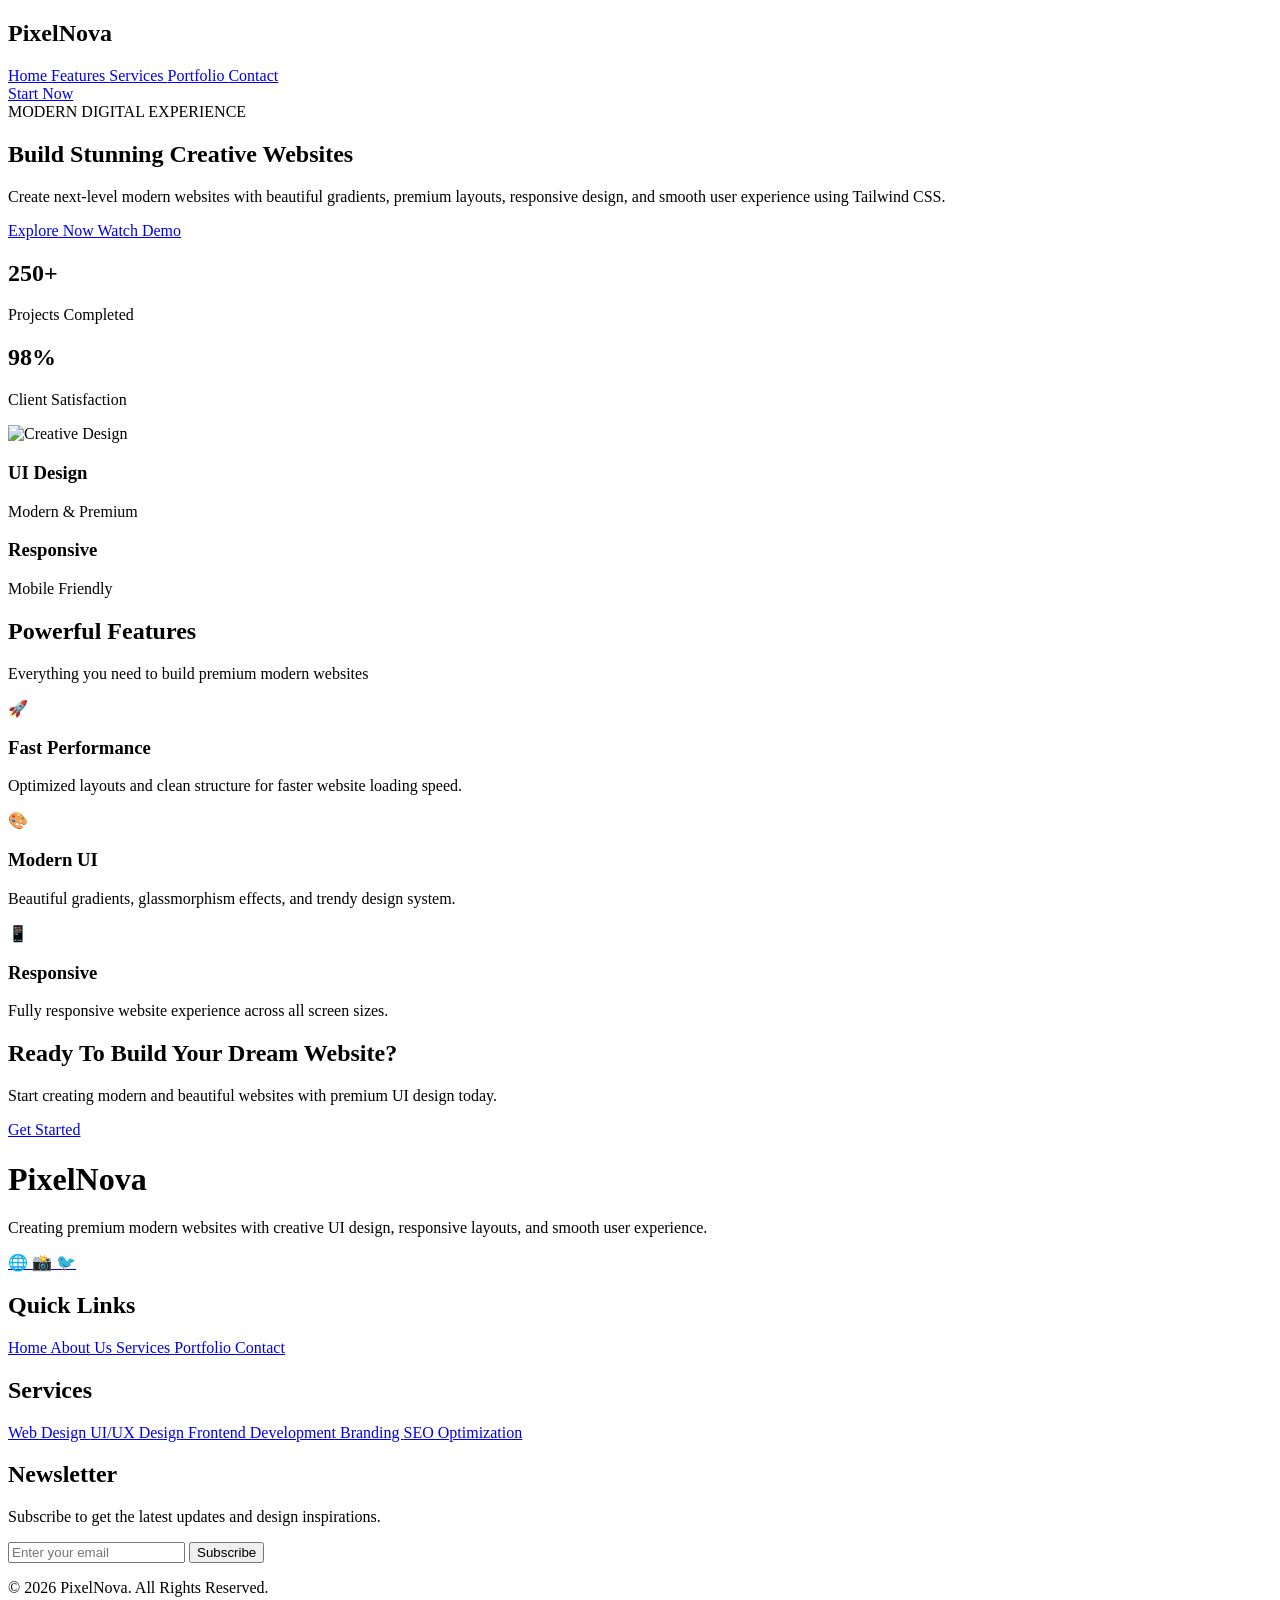
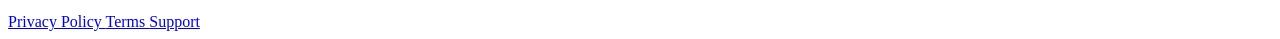
==== index.html @ ee330edb "added a support file" ====
<!doctype html>
<html lang="en">
  <head>
    <meta charset="UTF-8" />
    <meta name="viewport" content="width=device-width, initial-scale=1.0" />
    <title>Creative Homepage</title>

    <!-- Tailwind CSS -->
    <script src="https://cdn.tailwindcss.com"></script>
  </head>
  <body class="bg-[#0B1020] text-white overflow-x-hidden">
    <!-- Background Blur Effects -->

    <div
      class="w-72 h-72 bg-pink-500/30 blur-3xl rounded-full absolute top-0 left-0"
    ></div>

    <div
      class="w-72 h-72 bg-violet-500/30 blur-3xl rounded-full absolute bottom-0 right-0"
    ></div>

    <!-- Navbar -->

    <nav
      class="w-full fixed top-0 z-50 backdrop-blur-xl bg-white/5 border-b border-white/10"
    >
      <div
        class="max-w-7xl mx-auto px-6 py-5 flex items-center justify-between"
      >
        <!-- Logo -->

        <h1
          class="text-3xl font-black bg-gradient-to-r from-pink-400 to-violet-400 bg-clip-text text-transparent"
        >
          PixelNova
        </h1>

        <!-- Menu -->

        <div class="hidden md:flex items-center gap-10 text-[17px]">
          <a href="index.html" class="hover:text-pink-400 duration-300">
            Home
          </a>

          <a href="features.html" class="hover:text-pink-400 duration-300">
            Features
          </a>

          <a href="services.html" class="hover:text-pink-400 duration-300">
            Services
          </a>

          <a href="portfolio.html" class="hover:text-pink-400 duration-300">
            Portfolio
          </a>

          <a href="contact-us.html" class="hover:text-pink-400 duration-300">
            Contact
          </a>
        </div>

        <!-- Button -->

        <a
          href="#"
          class="hidden md:block bg-gradient-to-r from-pink-500 to-violet-500 px-6 py-3 rounded-full font-semibold hover:scale-105 duration-300 shadow-lg shadow-pink-500/30"
        >
          Start Now
        </a>
      </div>
    </nav>

    <!-- Hero Section -->

    <section class="min-h-screen flex items-center relative">
      <div
        class="max-w-7xl mx-auto px-6 grid lg:grid-cols-2 gap-16 items-center pt-28"
      >
        <!-- Left Content -->

        <div>
          <span
            class="bg-white/10 border border-white/10 px-5 py-2 rounded-full text-sm tracking-wider text-pink-300"
          >
            MODERN DIGITAL EXPERIENCE
          </span>

          <h1 class="text-5xl md:text-7xl font-black leading-tight mt-8">
            Build Stunning
            <span
              class="bg-gradient-to-r from-pink-400 to-violet-400 bg-clip-text text-transparent"
            >
              Creative
            </span>

            Websites
          </h1>

          <p class="text-gray-300 text-lg leading-9 mt-8 max-w-xl">
            Create next-level modern websites with beautiful gradients, premium
            layouts, responsive design, and smooth user experience using
            Tailwind CSS.
          </p>

          <!-- Buttons -->

          <div class="flex flex-wrap gap-5 mt-10">
            <a
              href="#"
              class="bg-gradient-to-r from-pink-500 to-violet-500 px-8 py-4 rounded-full font-bold hover:scale-105 duration-300 shadow-xl shadow-pink-500/30"
            >
              Explore Now
            </a>

            <a
              href="#"
              class="border border-white/20 bg-white/5 hover:bg-white/10 px-8 py-4 rounded-full font-semibold duration-300"
            >
              Watch Demo
            </a>
          </div>

          <!-- Stats -->

          <div class="flex gap-10 mt-14 flex-wrap">
            <div>
              <h2 class="text-4xl font-black text-pink-400">250+</h2>

              <p class="text-gray-400 mt-2">Projects Completed</p>
            </div>

            <div>
              <h2 class="text-4xl font-black text-violet-400">98%</h2>

              <p class="text-gray-400 mt-2">Client Satisfaction</p>
            </div>
          </div>
        </div>

        <!-- Right Side -->

        <div class="relative flex justify-center">
          <!-- Main Card -->

          <div
            class="bg-white/10 border border-white/10 backdrop-blur-xl rounded-[40px] p-6 shadow-2xl shadow-pink-500/20"
          >
            <img
              src="https://images.unsplash.com/photo-1516321318423-f06f85e504b3"
              alt="Creative Design"
              class="w-full max-w-lg rounded-3xl object-cover"
            />

            <!-- Floating Cards -->

            <div
              class="absolute -top-6 -left-6 bg-[#161B33] border border-white/10 p-5 rounded-2xl shadow-lg"
            >
              <h3 class="font-bold text-pink-400 text-xl">UI Design</h3>

              <p class="text-gray-400 text-sm mt-2">Modern & Premium</p>
            </div>

            <div
              class="absolute -bottom-6 -right-6 bg-[#161B33] border border-white/10 p-5 rounded-2xl shadow-lg"
            >
              <h3 class="font-bold text-violet-400 text-xl">Responsive</h3>

              <p class="text-gray-400 text-sm mt-2">Mobile Friendly</p>
            </div>
          </div>
        </div>
      </div>
    </section>

    <!-- Features Section -->

    <section class="py-24 relative">
      <div class="max-w-7xl mx-auto px-6">
        <div class="text-center mb-20">
          <h2 class="text-5xl font-black">
            Powerful
            <span
              class="bg-gradient-to-r from-pink-400 to-violet-400 bg-clip-text text-transparent"
            >
              Features
            </span>
          </h2>

          <p class="text-gray-400 mt-6 text-lg">
            Everything you need to build premium modern websites
          </p>
        </div>

        <!-- Cards -->

        <div class="grid md:grid-cols-2 lg:grid-cols-3 gap-8">
          <!-- Card -->

          <div
            class="bg-white/5 border border-white/10 p-8 rounded-3xl hover:-translate-y-3 duration-300 hover:border-pink-400/50"
          >
            <div
              class="w-16 h-16 rounded-2xl bg-gradient-to-r from-pink-500 to-violet-500 flex items-center justify-center text-3xl"
            >
              🚀
            </div>

            <h3 class="text-2xl font-bold mt-6">Fast Performance</h3>

            <p class="text-gray-400 leading-8 mt-4">
              Optimized layouts and clean structure for faster website loading
              speed.
            </p>
          </div>

          <!-- Card -->

          <div
            class="bg-white/5 border border-white/10 p-8 rounded-3xl hover:-translate-y-3 duration-300 hover:border-violet-400/50"
          >
            <div
              class="w-16 h-16 rounded-2xl bg-gradient-to-r from-violet-500 to-pink-500 flex items-center justify-center text-3xl"
            >
              🎨
            </div>

            <h3 class="text-2xl font-bold mt-6">Modern UI</h3>

            <p class="text-gray-400 leading-8 mt-4">
              Beautiful gradients, glassmorphism effects, and trendy design
              system.
            </p>
          </div>

          <!-- Card -->

          <div
            class="bg-white/5 border border-white/10 p-8 rounded-3xl hover:-translate-y-3 duration-300 hover:border-pink-400/50"
          >
            <div
              class="w-16 h-16 rounded-2xl bg-gradient-to-r from-pink-500 to-orange-400 flex items-center justify-center text-3xl"
            >
              📱
            </div>

            <h3 class="text-2xl font-bold mt-6">Responsive</h3>

            <p class="text-gray-400 leading-8 mt-4">
              Fully responsive website experience across all screen sizes.
            </p>
          </div>
        </div>
      </div>
    </section>

    <!-- CTA Section -->

    <section class="py-24">
      <div class="max-w-5xl mx-auto px-6">
        <div
          class="bg-gradient-to-r from-pink-500 to-violet-600 rounded-[40px] p-14 text-center shadow-2xl"
        >
          <h2 class="text-4xl md:text-5xl font-black leading-tight">
            Ready To Build Your Dream Website?
          </h2>

          <p class="text-white/80 text-lg mt-6 leading-8">
            Start creating modern and beautiful websites with premium UI design
            today.
          </p>

          <a
            href="#"
            class="inline-block mt-10 bg-white text-black px-8 py-4 rounded-full font-bold hover:scale-105 duration-300"
          >
            Get Started
          </a>
        </div>
      </div>
    </section>

    <!-- Footer -->

    <footer
      class="border-t border-white/10 bg-[#0B1020] pt-20 pb-10 relative overflow-hidden"
    >
      <!-- Blur Effects -->

      <div
        class="w-72 h-72 bg-pink-500/20 blur-3xl rounded-full absolute top-0 left-0"
      ></div>

      <div
        class="w-72 h-72 bg-violet-500/20 blur-3xl rounded-full absolute bottom-0 right-0"
      ></div>

      <div class="max-w-7xl mx-auto px-6 relative z-10">
        <!-- Top Footer -->

        <div
          class="grid md:grid-cols-2 lg:grid-cols-4 gap-14 pb-16 border-b border-white/10"
        >
          <!-- About -->

          <div>
            <h1
              class="text-3xl font-black bg-gradient-to-r from-pink-400 to-violet-400 bg-clip-text text-transparent"
            >
              PixelNova
            </h1>

            <p class="text-gray-400 leading-8 mt-6">
              Creating premium modern websites with creative UI design,
              responsive layouts, and smooth user experience.
            </p>

            <!-- Social Icons -->

            <div class="flex gap-4 mt-8">
              <a
                href="#"
                class="w-12 h-12 rounded-full bg-white/5 border border-white/10 flex items-center justify-center hover:bg-pink-500 duration-300 text-xl"
              >
                🌐
              </a>

              <a
                href="#"
                class="w-12 h-12 rounded-full bg-white/5 border border-white/10 flex items-center justify-center hover:bg-violet-500 duration-300 text-xl"
              >
                📸
              </a>

              <a
                href="#"
                class="w-12 h-12 rounded-full bg-white/5 border border-white/10 flex items-center justify-center hover:bg-pink-500 duration-300 text-xl"
              >
                🐦
              </a>
            </div>
          </div>

          <!-- Quick Links -->

          <div>
            <h2 class="text-2xl font-bold mb-8">Quick Links</h2>

            <div class="flex flex-col gap-5 text-gray-400">
              <a href="#" class="hover:text-pink-400 duration-300"> Home </a>

              <a href="#" class="hover:text-pink-400 duration-300">
                About Us
              </a>

              <a href="#" class="hover:text-pink-400 duration-300">
                Services
              </a>

              <a href="#" class="hover:text-pink-400 duration-300">
                Portfolio
              </a>

              <a href="#" class="hover:text-pink-400 duration-300"> Contact </a>
            </div>
          </div>

          <!-- Services -->

          <div>
            <h2 class="text-2xl font-bold mb-8">Services</h2>

            <div class="flex flex-col gap-5 text-gray-400">
              <a href="#" class="hover:text-violet-400 duration-300">
                Web Design
              </a>

              <a href="#" class="hover:text-violet-400 duration-300">
                UI/UX Design
              </a>

              <a href="#" class="hover:text-violet-400 duration-300">
                Frontend Development
              </a>

              <a href="#" class="hover:text-violet-400 duration-300">
                Branding
              </a>

              <a href="#" class="hover:text-violet-400 duration-300">
                SEO Optimization
              </a>
            </div>
          </div>

          <!-- Newsletter -->

          <div>
            <h2 class="text-2xl font-bold mb-8">Newsletter</h2>

            <p class="text-gray-400 leading-7 mb-6">
              Subscribe to get the latest updates and design inspirations.
            </p>

            <div class="flex flex-col gap-4">
              <input
                type="email"
                placeholder="Enter your email"
                class="bg-white/5 border border-white/10 rounded-full px-5 py-4 outline-none focus:border-pink-400 placeholder:text-gray-500"
              />

              <button
                class="bg-gradient-to-r from-pink-500 to-violet-500 py-4 rounded-full font-bold hover:scale-105 duration-300 shadow-lg shadow-pink-500/20"
              >
                Subscribe
              </button>
            </div>
          </div>
        </div>

        <!-- Bottom Footer -->

        <div
          class="pt-8 flex flex-col md:flex-row items-center justify-between gap-5"
        >
          <p class="text-gray-500 text-center">
            © 2026 PixelNova. All Rights Reserved.
          </p>

          <div class="flex gap-8 text-gray-500">
            <a
              href="privacy-policy.html"
              class="hover:text-pink-400 duration-300"
            >
              Privacy Policy
            </a>

            <a href="terms.html" class="hover:text-pink-400 duration-300">
              Terms
            </a>

            <a href="#" class="hover:text-pink-400 duration-300"> Support </a>
          </div>
        </div>
      </div>
    </footer>
  </body>
</html>
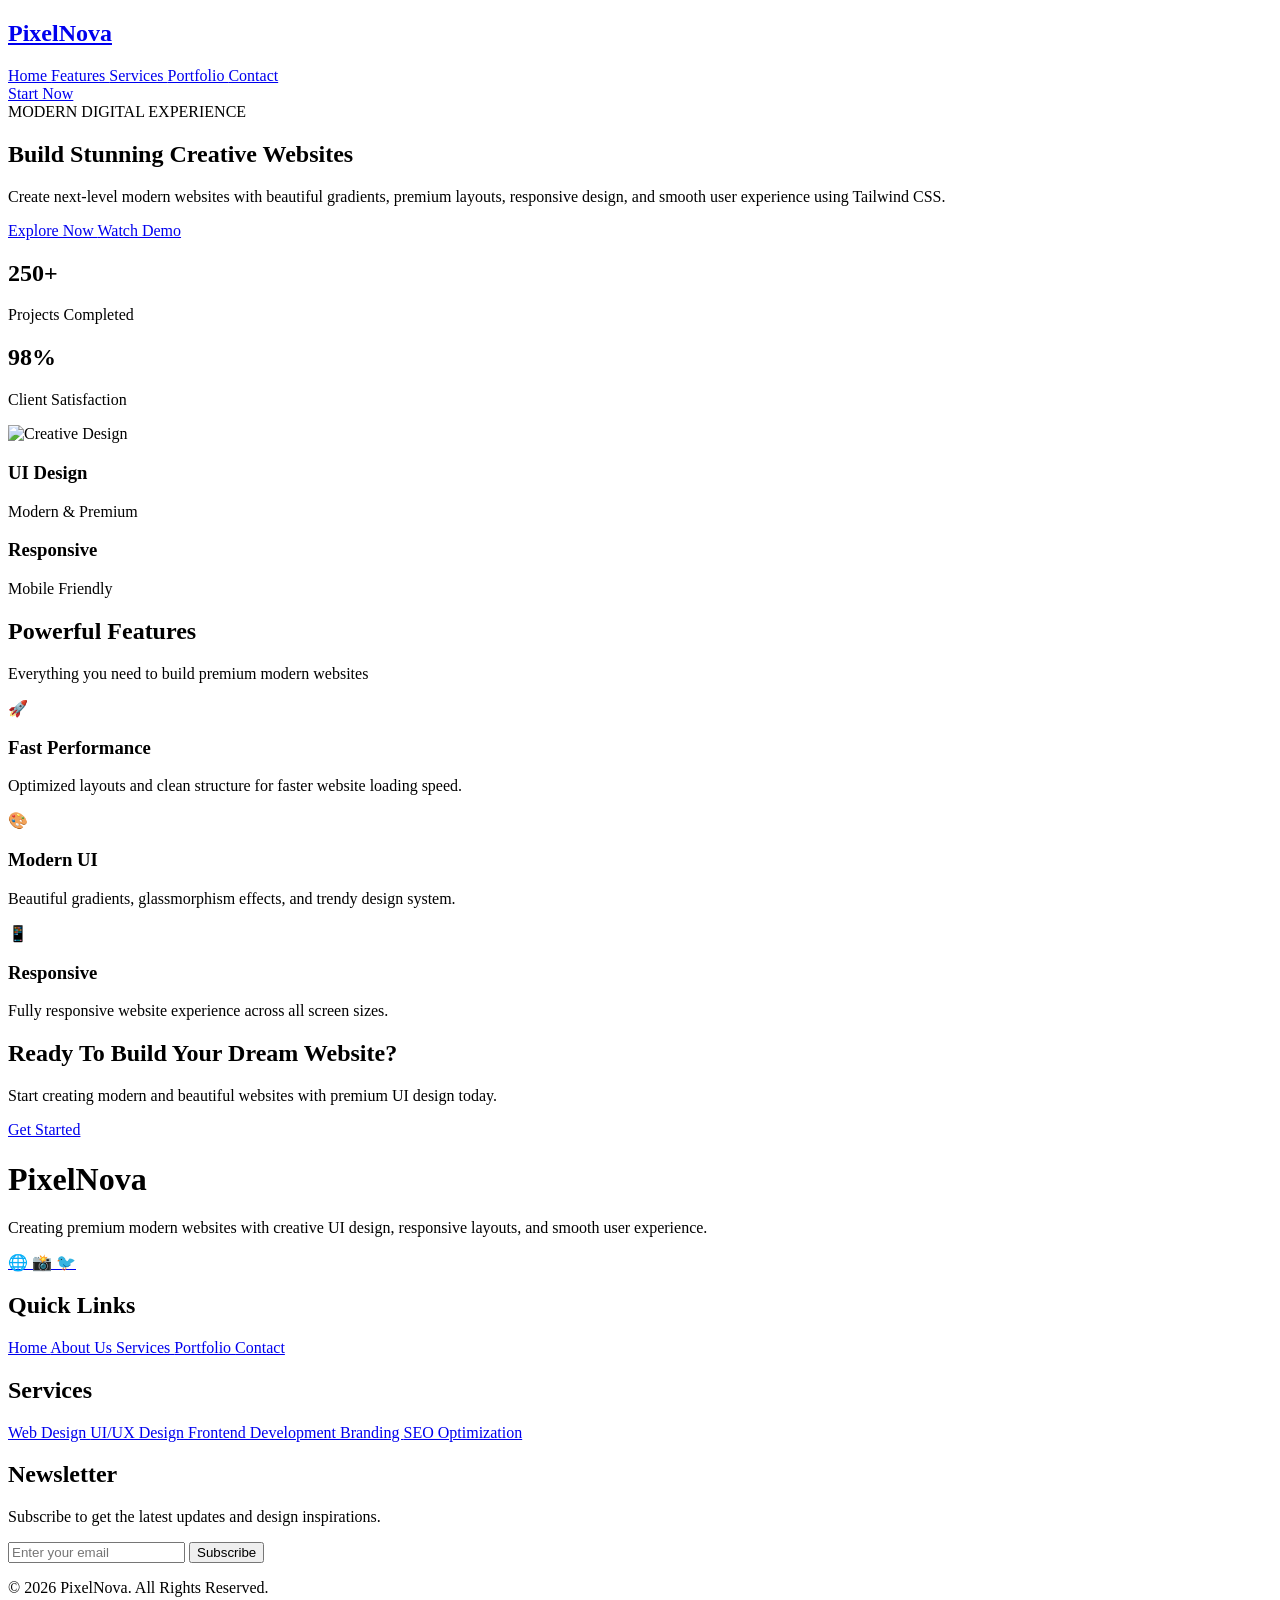
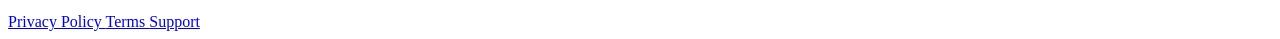
==== commit 1a7c1422: "create ui ux design" ====
--- a/index.html
+++ b/index.html
@@ -32,7 +32,7 @@
         <h1
           class="text-3xl font-black bg-gradient-to-r from-pink-400 to-violet-400 bg-clip-text text-transparent"
         >
-          PixelNova
+          <a href="index.html">PixelNova</a>
         </h1>
 
         <!-- Menu -->
@@ -349,7 +349,7 @@
             <div class="flex flex-col gap-5 text-gray-400">
               <a href="#" class="hover:text-pink-400 duration-300"> Home </a>
 
-              <a href="#" class="hover:text-pink-400 duration-300">
+              <a href="about-us.html" class="hover:text-pink-400 duration-300">
                 About Us
               </a>
 
@@ -371,7 +371,10 @@
             <h2 class="text-2xl font-bold mb-8">Services</h2>
 
             <div class="flex flex-col gap-5 text-gray-400">
-              <a href="#" class="hover:text-violet-400 duration-300">
+              <a
+                href="web-services.html"
+                class="hover:text-violet-400 duration-300"
+              >
                 Web Design
               </a>
 
@@ -439,7 +442,9 @@
               Terms
             </a>
 
-            <a href="#" class="hover:text-pink-400 duration-300"> Support </a>
+            <a href="support.html" class="hover:text-pink-400 duration-300">
+              Support
+            </a>
           </div>
         </div>
       </div>
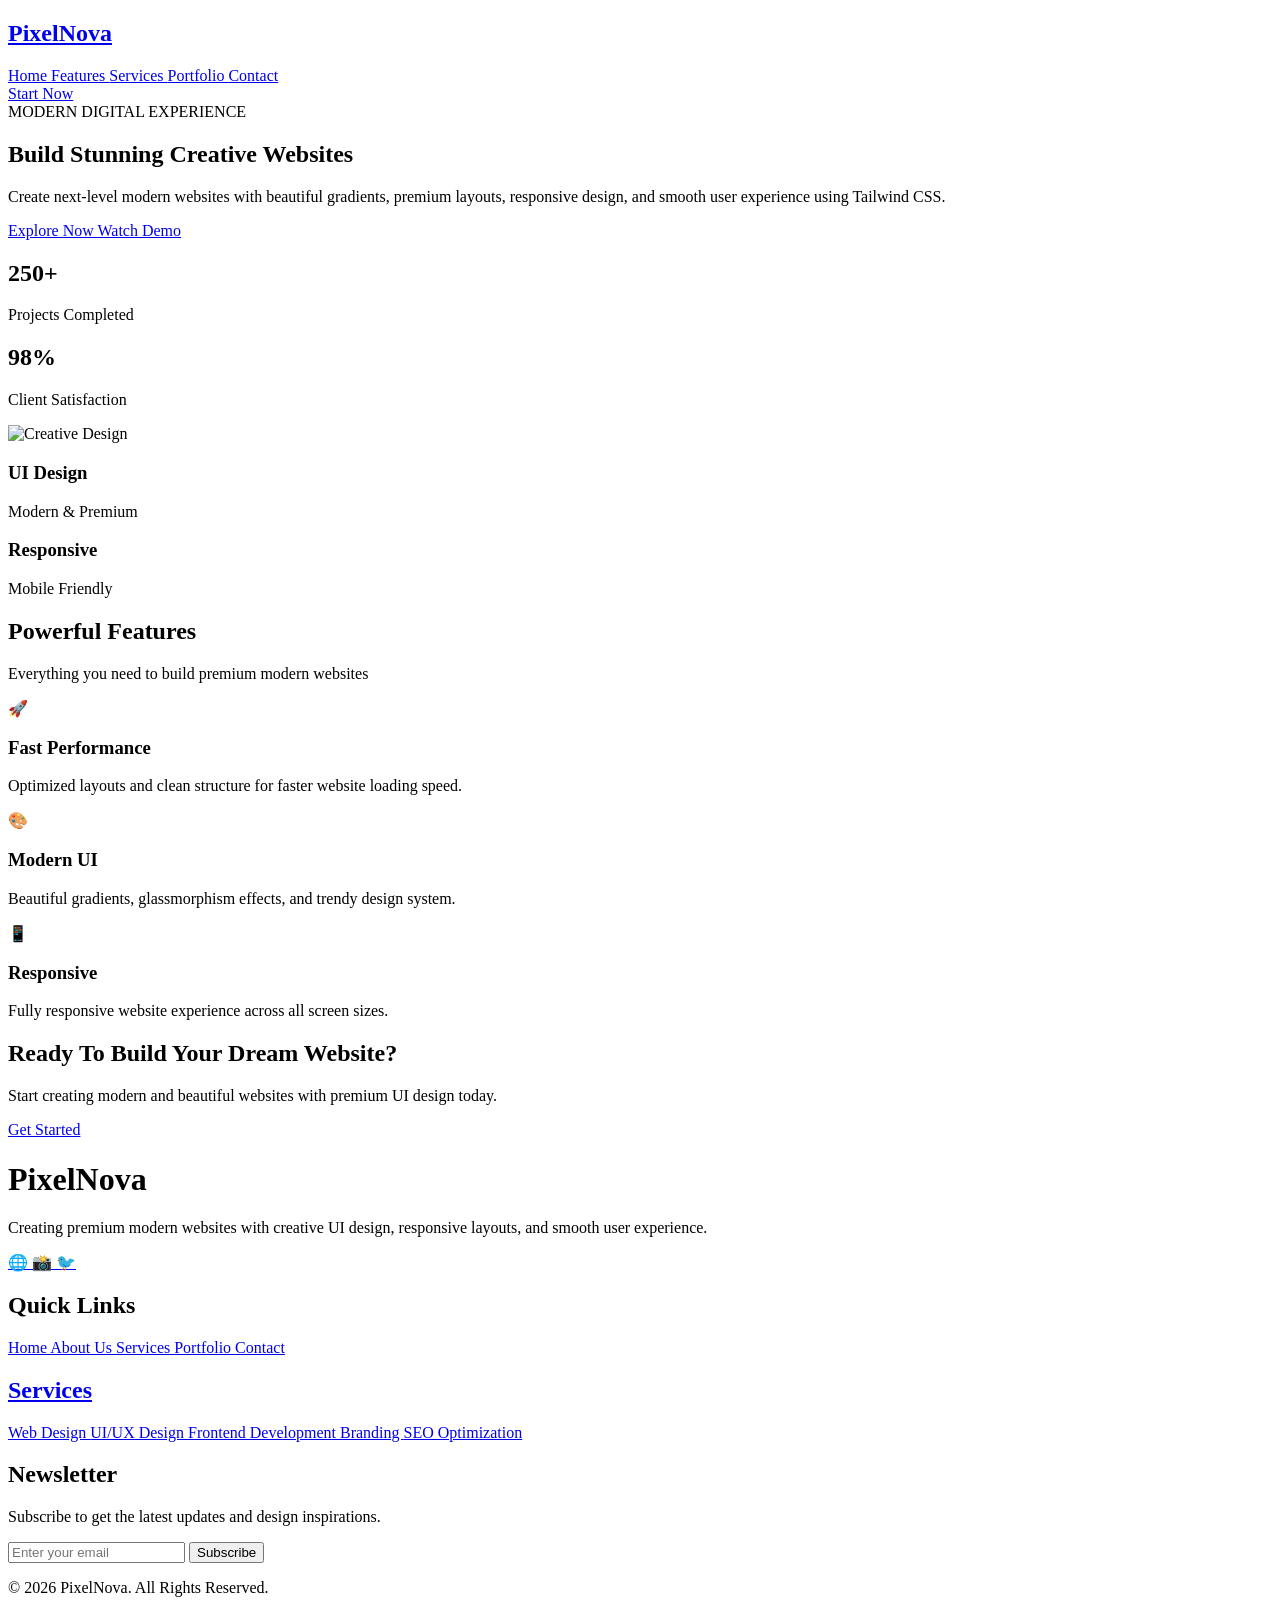
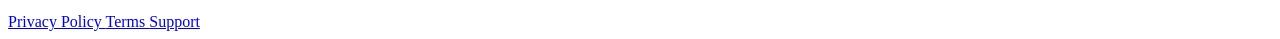
==== commit 7e3599a1: "navigate all the routes" ====
--- a/index.html
+++ b/index.html
@@ -353,22 +353,29 @@
                 About Us
               </a>
 
-              <a href="#" class="hover:text-pink-400 duration-300">
+              <a href="services.html" class="hover:text-pink-400 duration-300">
                 Services
               </a>
 
-              <a href="#" class="hover:text-pink-400 duration-300">
+              <a href="portfolio.html" class="hover:text-pink-400 duration-300">
                 Portfolio
               </a>
 
-              <a href="#" class="hover:text-pink-400 duration-300"> Contact </a>
+              <a
+                href="contact-us.html"
+                class="hover:text-pink-400 duration-300"
+              >
+                Contact
+              </a>
             </div>
           </div>
 
           <!-- Services -->
 
           <div>
-            <h2 class="text-2xl font-bold mb-8">Services</h2>
+            <h2 class="text-2xl font-bold mb-8">
+              <a href="services.html">Services</a>
+            </h2>
 
             <div class="flex flex-col gap-5 text-gray-400">
               <a
@@ -378,19 +385,31 @@
                 Web Design
               </a>
 
-              <a href="#" class="hover:text-violet-400 duration-300">
+              <a
+                href="ui-ux-design.html"
+                class="hover:text-violet-400 duration-300"
+              >
                 UI/UX Design
               </a>
 
-              <a href="#" class="hover:text-violet-400 duration-300">
+              <a
+                href="frontend-development.html"
+                class="hover:text-violet-400 duration-300"
+              >
                 Frontend Development
               </a>
 
-              <a href="#" class="hover:text-violet-400 duration-300">
+              <a
+                href="branding.html"
+                class="hover:text-violet-400 duration-300"
+              >
                 Branding
               </a>
 
-              <a href="#" class="hover:text-violet-400 duration-300">
+              <a
+                href="seo-optimization.html"
+                class="hover:text-violet-400 duration-300"
+              >
                 SEO Optimization
               </a>
             </div>
